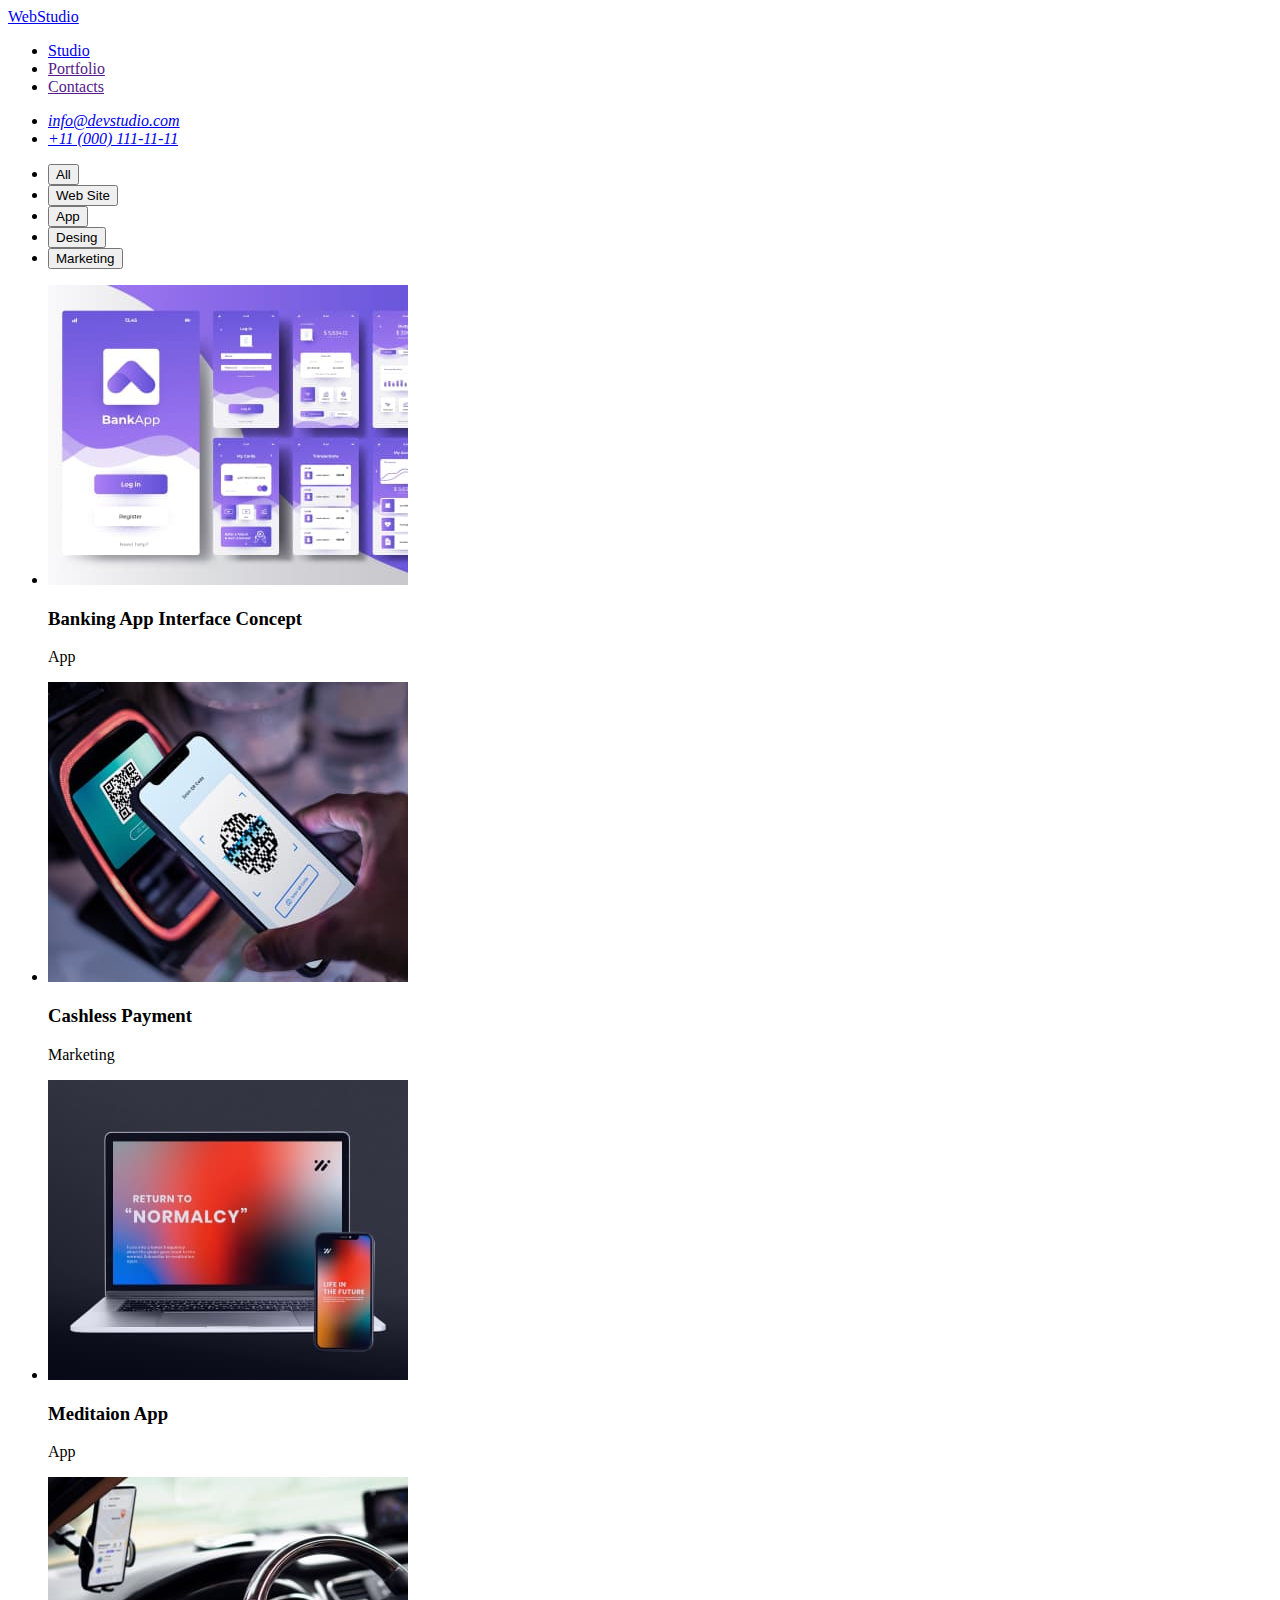
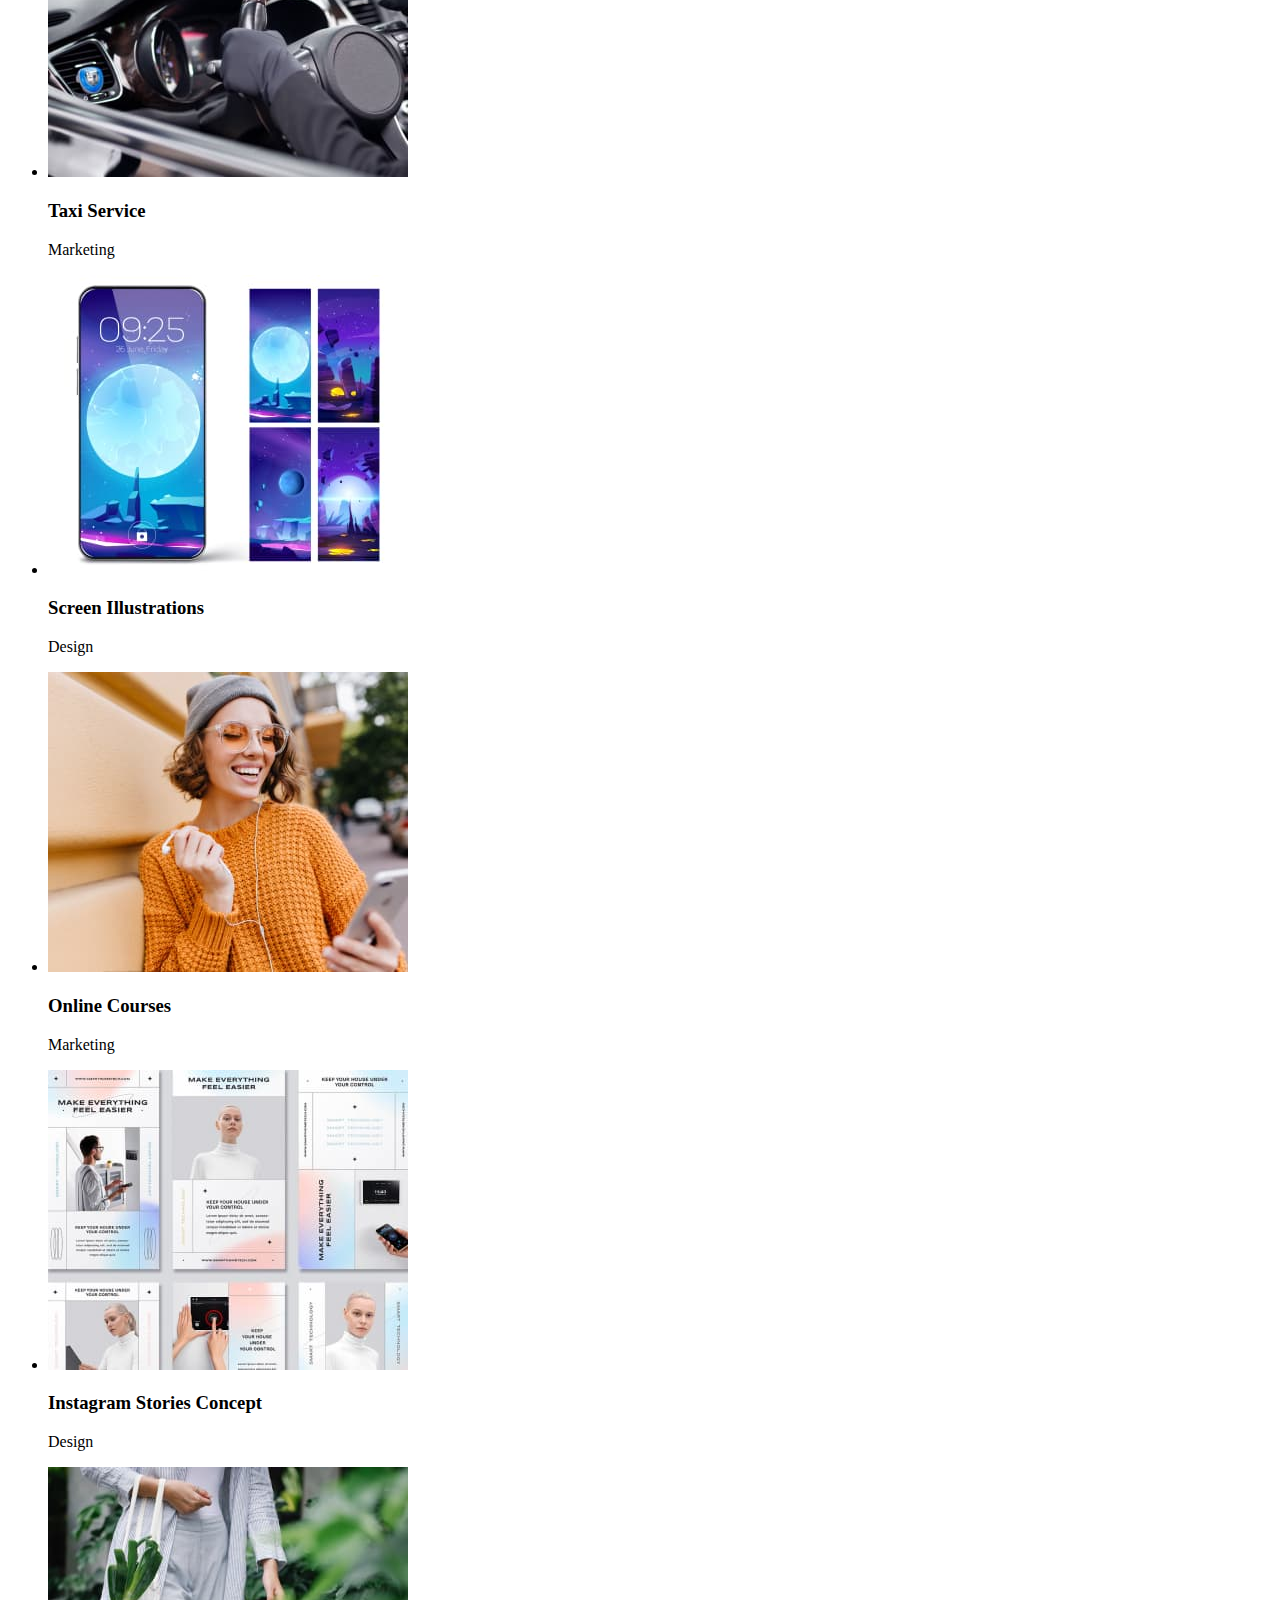
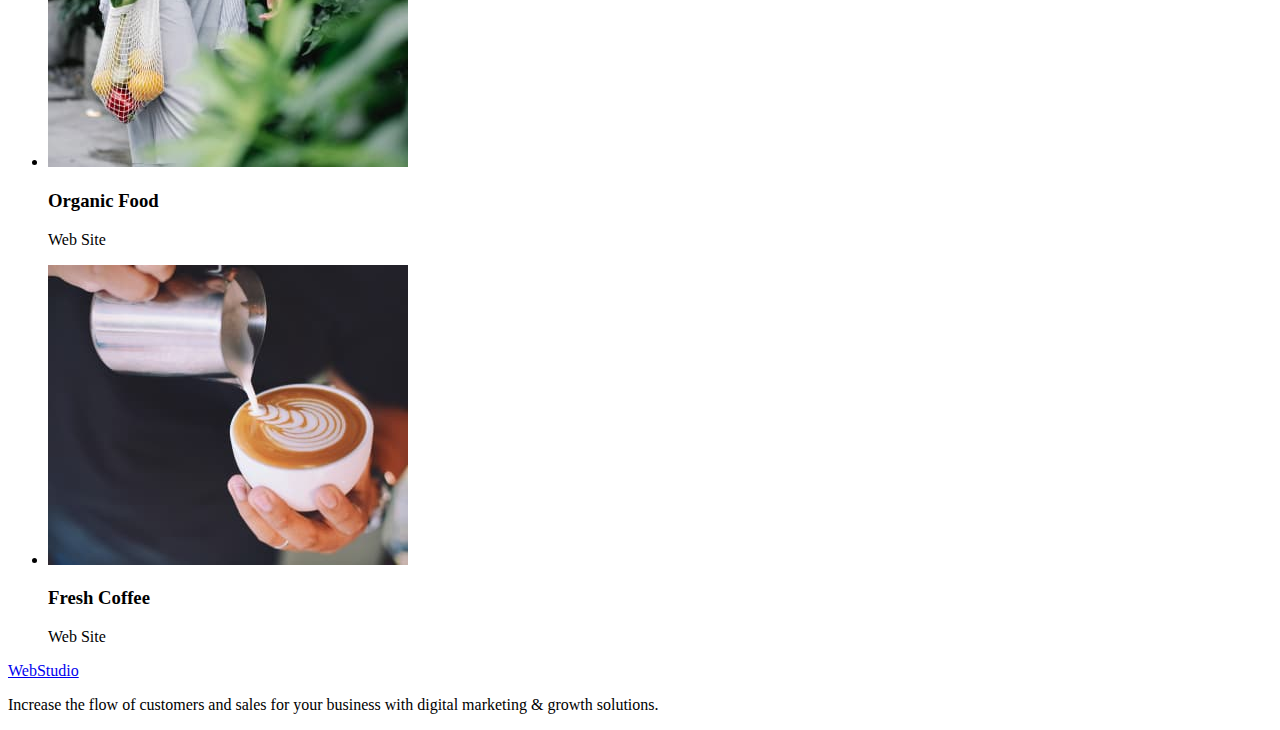
==== portfolio.html @ 8b612c7a "2" ====
<!DOCTYPE html>
<html lang="en">

<head>
    <meta charset="UTF-8">
    <meta http-equiv="X-UA-Compatible" content="IE=edge">
    <meta name="viewport" content="width=device-width, initial-scale=1.0">
    <title>Document</title>
    <link href="https://fonts.googleapis.com/css2?family=Raleway:wght@800&family=Roboto:wght@400;500;700;900&display=swap"
     rel="stylesheet" />
</head>

<body>
    <header>
        <nav>
            <a href="./index.html">WebStudio</a>

            <ul>
                <li>
                    <a href="./portfolio.html">
                        Studio
                    </a>
                </li>
                <li>
                    <a href="">
                        Portfolio
                    </a>

                </li>
                <li>
                    <a href="">
                        Contacts
                    </a>

                </li>
            </ul>

        </nav>
        <address>
            <ul>
                <li>
                    <a href="mailto:info@devstudio.com">
                        info@devstudio.com
                    </a>

                </li>
                <li>
                    <a href="tel:+110001111111">
                        +11 (000) 111-11-11
                    </a>

                </li>
            </ul>
        </address>
        
    </header>

    <main>
       <section>
        <ul>
            <li><button type="button">
                All
            </button> </li>
            <li><button type="button">
                Web Site
            </button></li>
            <li><button type="button">
                App
            </button></li>
            <li><button type="button">
                Desing
            </button></li>
            <li><button type="button">
                Marketing
            </button></li>
        </ul>
       </section>

       <section>
        <ul>
            <li>
                <img src="./images/img1.jpg" alt="img1" width="360">
                <h3>Banking App Interface Concept</h3>
                <p>App</p>
            </li>
            <li>
                <img src="./images/img2.jpg" alt="img2" width="360">
                <h3>Cashless Payment</h3>
                <p>Marketing</p>
            </li>
            <li>
                <img src="./images/img3.jpg" alt="img3" width="360">
                <h3>Meditaion App</h3>
                <p>App</p>
            </li>
            <li>
                <img src="./images/img4.jpg" alt="img4" width="360">
                <h3>Taxi Service</h3>
                <p>Marketing</p>
            </li>
            <li>
                <img src="./images/img5.jpg" alt="img5" width="360">
                <h3>Screen Illustrations</h3>
                <p>Design</p>
            </li>
            <li>
                <img src="./images/img6.jpg" alt="img6" width="360">
                <h3>Online Courses</h3>
                <p>Marketing</p>
            </li>
            <li>
                <img src="./images/img7.jpg" alt="img7" width="360">
                <h3>Instagram Stories Concept</h3>
                <p>Design</p>
            </li>
            <li>
                <img src="./images/img8.jpg" alt="img8" width="360">
                <h3>Organic Food</h3>
                <p>Web Site</p>
            </li>
            <li>
                <img src="./images/img9.jpg" alt="img9" width="360">
                <h3>Fresh Coffee</h3>
                <p>Web Site</p>
            </li>
            
        </ul>
       </section>

    </main>
    <footer>
        <a href="./index.html">
            WebStudio
        </a>
        <p>
            Increase the flow of customers and sales for your business with digital marketing & growth solutions.
        </p>

    </footer>


</body>

</html>
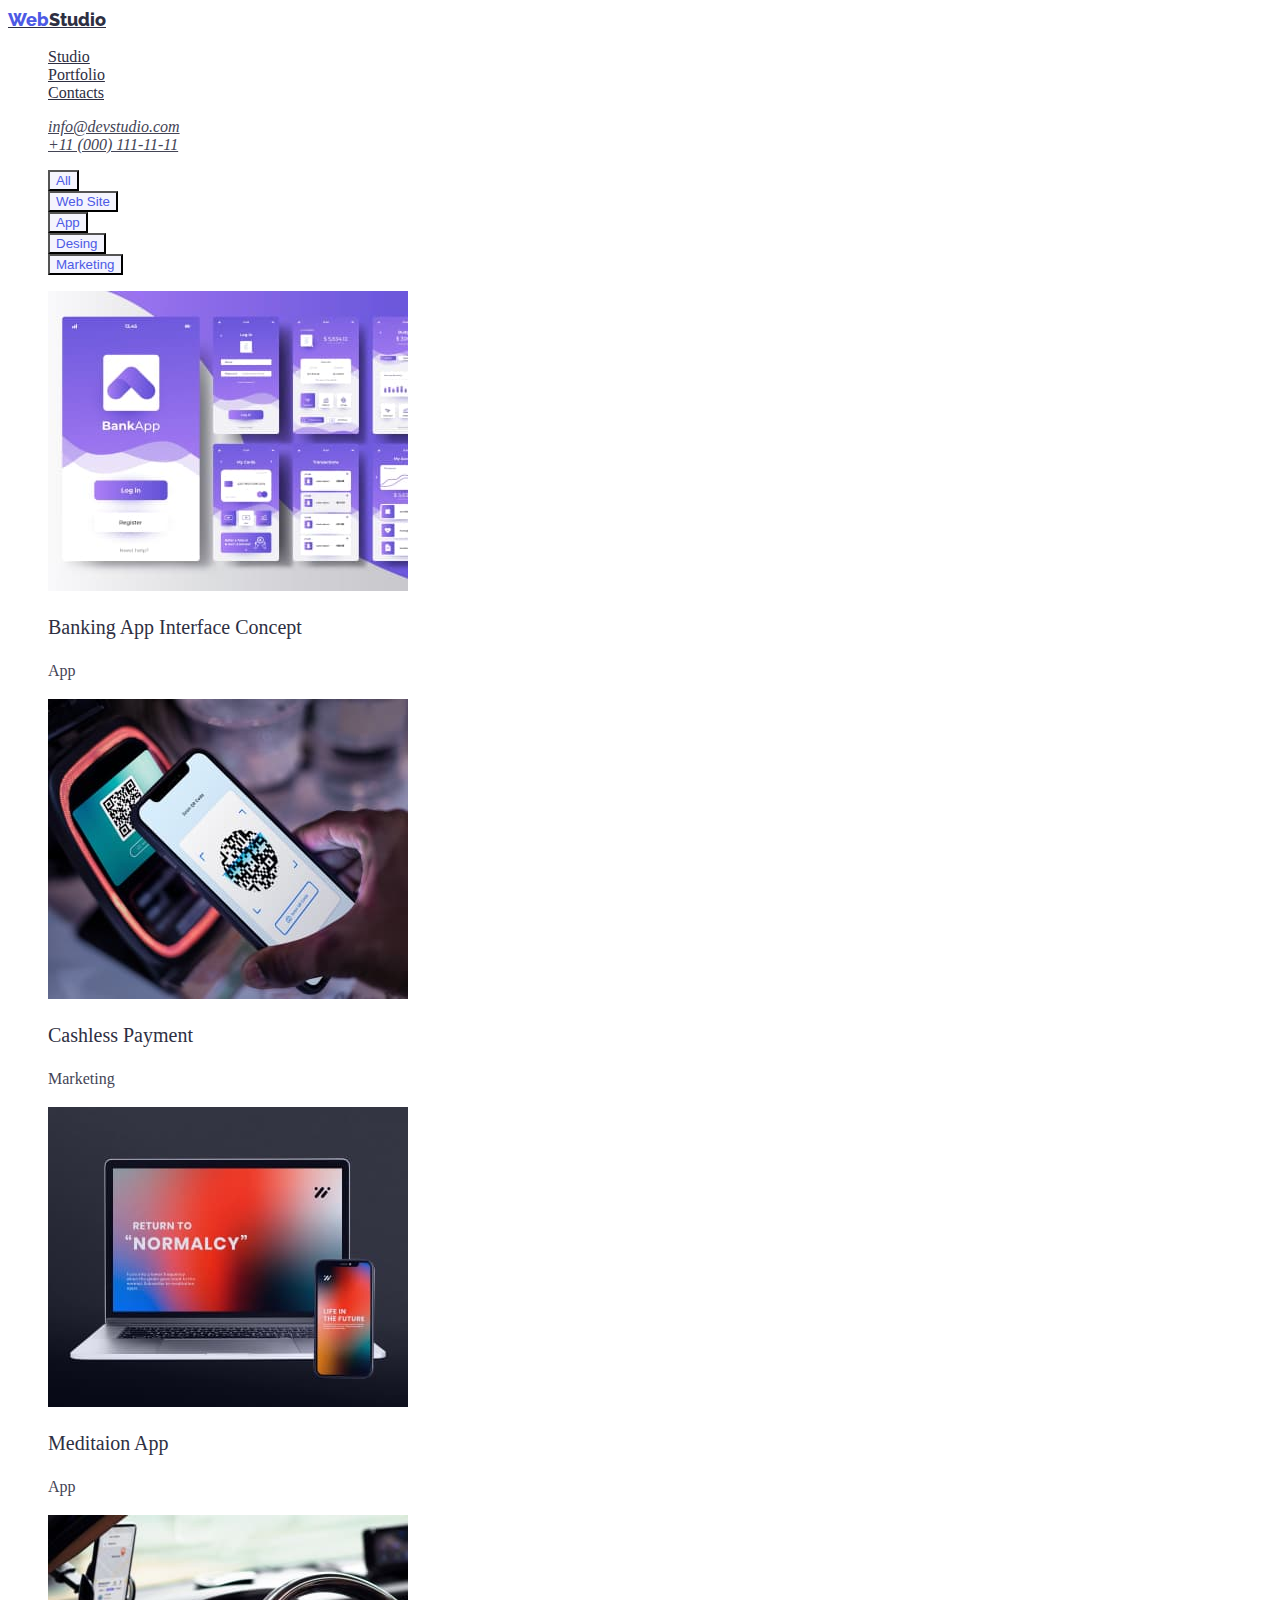
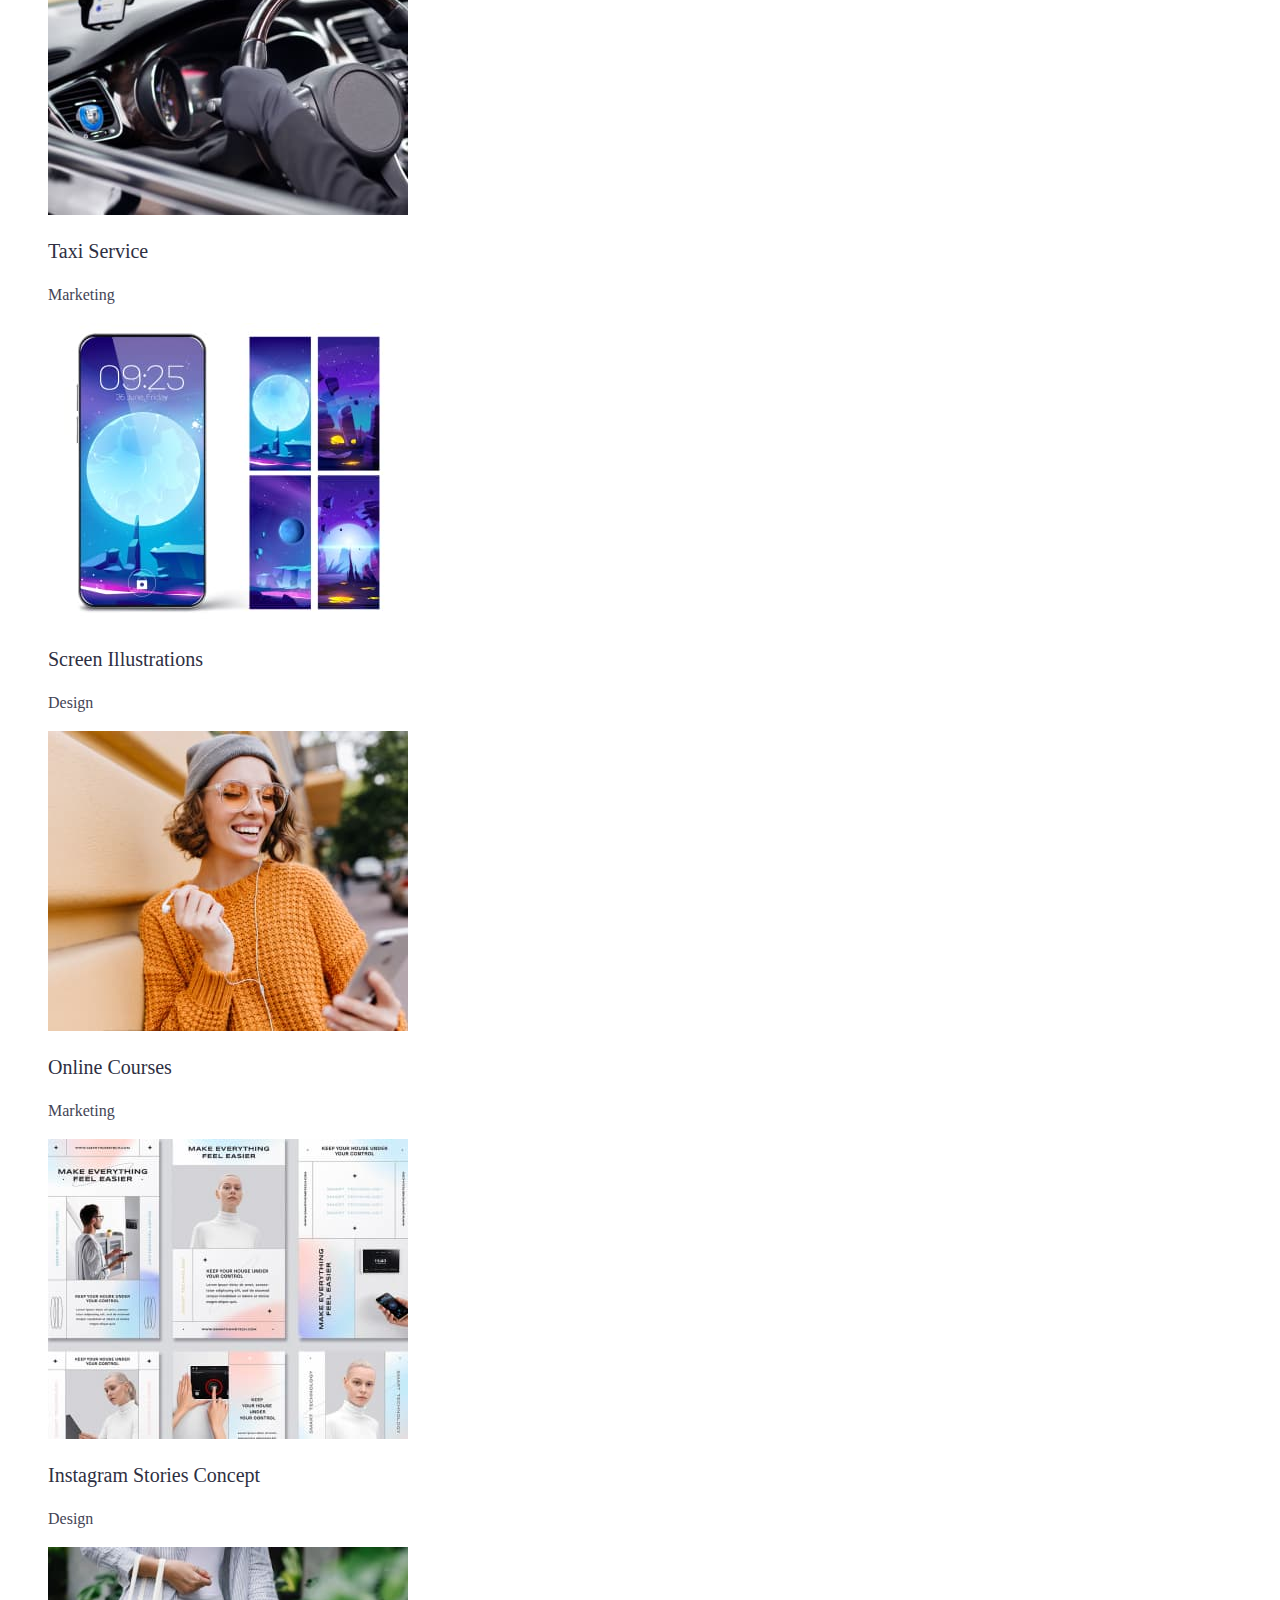
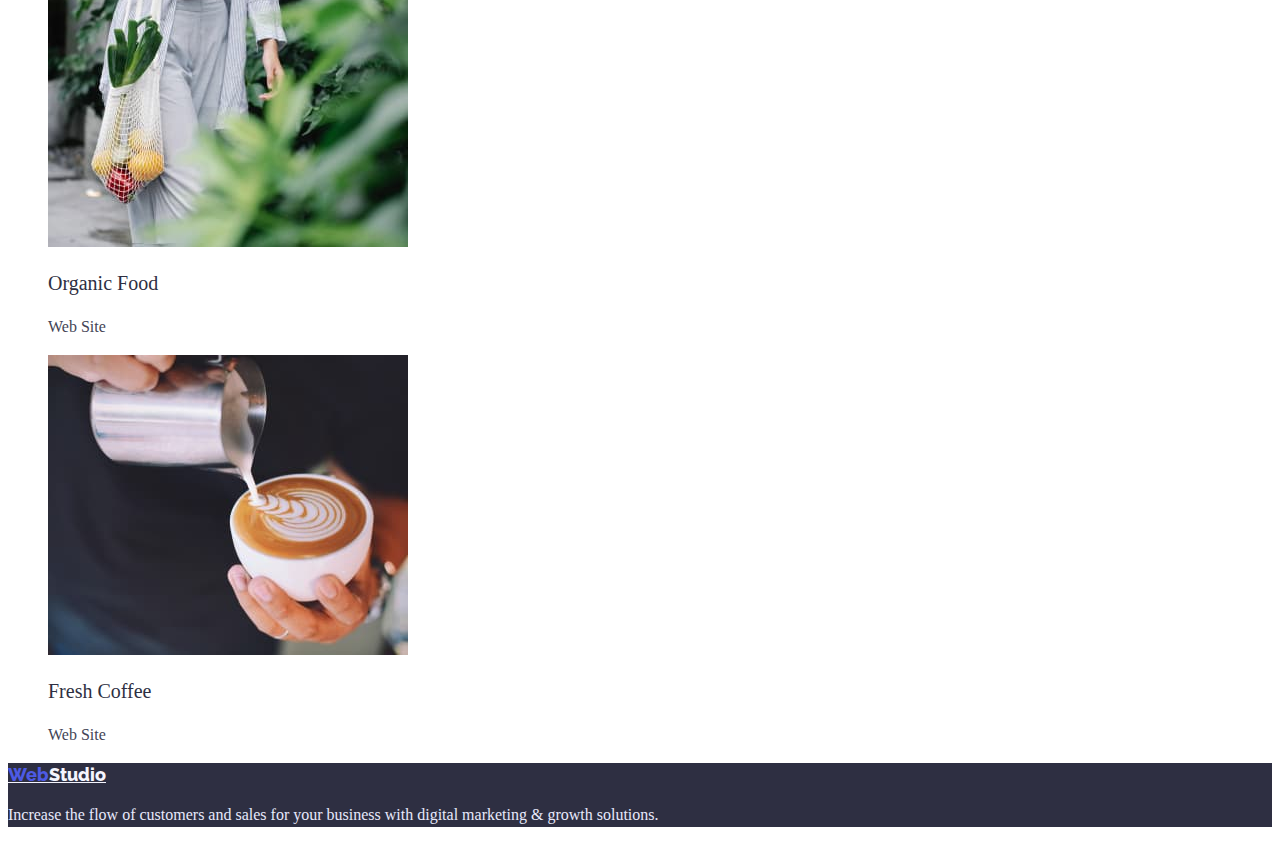
==== commit f467c71e: "2" ====
--- a/portfolio.html
+++ b/portfolio.html
@@ -1,144 +1,127 @@
 <!DOCTYPE html>
 <html lang="en">
+  <head>
+    <meta charset="UTF-8" />
+    <meta http-equiv="X-UA-Compatible" content="IE=edge" />
+    <meta name="viewport" content="width=device-width, initial-scale=1.0" />
+    <title>Document</title>
+    <link
+      href="https://fonts.googleapis.com/css2?family=Raleway:wght@800&family=Roboto:wght@400;500;700;900&display=swap"
+      rel="stylesheet"
+    />
+    <link rel="stylesheet" href="./css/styles.css" />
+  </head>
 
-<head>
-    <meta charset="UTF-8">
-    <meta http-equiv="X-UA-Compatible" content="IE=edge">
-    <meta name="viewport" content="width=device-width, initial-scale=1.0">
-    <title>Document</title>
-    <link href="https://fonts.googleapis.com/css2?family=Raleway:wght@800&family=Roboto:wght@400;500;700;900&display=swap"
-     rel="stylesheet" />
-</head>
+  <body>
+    <header>
+      <nav>
+        <a href="./index.html" class="title">
+          <span class="titleblue">Web</span>Studio</a
+        >
 
-<body>
-    <header>
-        <nav>
-            <a href="./index.html">WebStudio</a>
-
-            <ul>
-                <li>
-                    <a href="./portfolio.html">
-                        Studio
-                    </a>
-                </li>
-                <li>
-                    <a href="">
-                        Portfolio
-                    </a>
-
-                </li>
-                <li>
-                    <a href="">
-                        Contacts
-                    </a>
-
-                </li>
-            </ul>
-
-        </nav>
-        <address>
-            <ul>
-                <li>
-                    <a href="mailto:info@devstudio.com">
-                        info@devstudio.com
-                    </a>
-
-                </li>
-                <li>
-                    <a href="tel:+110001111111">
-                        +11 (000) 111-11-11
-                    </a>
-
-                </li>
-            </ul>
-        </address>
-        
+        <ul>
+          <li>
+            <a class="navigation" href="./index.html"> Studio </a>
+          </li>
+          <li>
+            <a class="navigation" href="./portfolio.html"> Portfolio </a>
+          </li>
+          <li>
+            <a href="" class="navigation"> Contacts </a>
+          </li>
+        </ul>
+      </nav>
+      <address>
+        <ul>
+          <li>
+            <a class="address" href="mailto:info@devstudio.com">
+              info@devstudio.com
+            </a>
+          </li>
+          <li>
+            <a class="address" href="tel:+110001111111">
+              +11 (000) 111-11-11
+            </a>
+          </li>
+        </ul>
+      </address>
     </header>
 
     <main>
-       <section>
+      <section>
         <ul>
-            <li><button type="button">
-                All
-            </button> </li>
-            <li><button type="button">
-                Web Site
-            </button></li>
-            <li><button type="button">
-                App
-            </button></li>
-            <li><button type="button">
-                Desing
-            </button></li>
-            <li><button type="button">
-                Marketing
-            </button></li>
+          <li><button type="button" class="button-portfolio">All</button></li>
+          <li>
+            <button type="button" class="button-portfolio">Web Site</button>
+          </li>
+          <li><button type="button" class="button-portfolio">App</button></li>
+          <li>
+            <button type="button" class="button-portfolio">Desing</button>
+          </li>
+          <li>
+            <button type="button" class="button-portfolio">Marketing</button>
+          </li>
         </ul>
-       </section>
+      </section>
 
-       <section>
+      <section>
         <ul>
-            <li>
-                <img src="./images/img1.jpg" alt="img1" width="360">
-                <h3>Banking App Interface Concept</h3>
-                <p>App</p>
-            </li>
-            <li>
-                <img src="./images/img2.jpg" alt="img2" width="360">
-                <h3>Cashless Payment</h3>
-                <p>Marketing</p>
-            </li>
-            <li>
-                <img src="./images/img3.jpg" alt="img3" width="360">
-                <h3>Meditaion App</h3>
-                <p>App</p>
-            </li>
-            <li>
-                <img src="./images/img4.jpg" alt="img4" width="360">
-                <h3>Taxi Service</h3>
-                <p>Marketing</p>
-            </li>
-            <li>
-                <img src="./images/img5.jpg" alt="img5" width="360">
-                <h3>Screen Illustrations</h3>
-                <p>Design</p>
-            </li>
-            <li>
-                <img src="./images/img6.jpg" alt="img6" width="360">
-                <h3>Online Courses</h3>
-                <p>Marketing</p>
-            </li>
-            <li>
-                <img src="./images/img7.jpg" alt="img7" width="360">
-                <h3>Instagram Stories Concept</h3>
-                <p>Design</p>
-            </li>
-            <li>
-                <img src="./images/img8.jpg" alt="img8" width="360">
-                <h3>Organic Food</h3>
-                <p>Web Site</p>
-            </li>
-            <li>
-                <img src="./images/img9.jpg" alt="img9" width="360">
-                <h3>Fresh Coffee</h3>
-                <p>Web Site</p>
-            </li>
-            
+          <li>
+            <img src="./images/img1.jpg" alt="img1" width="360" />
+            <h3 class="list-item-portfolio">Banking App Interface Concept</h3>
+            <p class="list-skills-portfolio">App</p>
+          </li>
+          <li>
+            <img src="./images/img2.jpg" alt="img2" width="360" />
+            <h3 class="list-item-portfolio">Cashless Payment</h3>
+            <p class="list-skills-portfolio">Marketing</p>
+          </li>
+          <li>
+            <img src="./images/img3.jpg" alt="img3" width="360" />
+            <h3 class="list-item-portfolio">Meditaion App</h3>
+            <p class="list-skills-portfolio">App</p>
+          </li>
+          <li>
+            <img src="./images/img4.jpg" alt="img4" width="360" />
+            <h3 class="list-item-portfolio">Taxi Service</h3>
+            <p class="list-skills-portfolio">Marketing</p>
+          </li>
+          <li>
+            <img src="./images/img5.jpg" alt="img5" width="360" />
+            <h3 class="list-item-portfolio">Screen Illustrations</h3>
+            <p class="list-skills-portfolio">Design</p>
+          </li>
+          <li>
+            <img src="./images/img6.jpg" alt="img6" width="360" />
+            <h3 class="list-item-portfolio">Online Courses</h3>
+            <p class="list-skills-portfolio">Marketing</p>
+          </li>
+          <li>
+            <img src="./images/img7.jpg" alt="img7" width="360" />
+            <h3 class="list-item-portfolio">Instagram Stories Concept</h3>
+            <p class="list-skills-portfolio">Design</p>
+          </li>
+          <li>
+            <img src="./images/img8.jpg" alt="img8" width="360" />
+            <h3 class="list-item-portfolio">Organic Food</h3>
+            <p class="list-skills-portfolio">Web Site</p>
+          </li>
+          <li>
+            <img src="./images/img9.jpg" alt="img9" width="360" />
+            <h3 class="list-item-portfolio">Fresh Coffee</h3>
+            <p class="list-skills-portfolio">Web Site</p>
+          </li>
         </ul>
-       </section>
-
+      </section>
     </main>
-    <footer>
-        <a href="./index.html">
-            WebStudio
-        </a>
-        <p>
-            Increase the flow of customers and sales for your business with digital marketing & growth solutions.
-        </p>
-
+   <footer class="footer">
+      <a href="./index.html" class="title-footer">
+        <span class="titleblue">Web</span>Studio</a
+      >
+      <p class="list-footer">
+        Increase the flow of customers and sales for your business with digital
+        marketing & growth solutions.
+      </p>
     </footer>
-
-
-</body>
-
-</html>+  </body>
+</html>
--- a/css/styles.css
+++ b/css/styles.css
@@ -0,0 +1,140 @@
+ul {
+  list-style-type: none;
+}
+/*Header*/
+
+.navigation {
+  color: #2e2f42;
+}
+.navigation:hover,
+:focus {
+  color: #404bbf;
+  background-color: #ffffff;
+}
+
+.address {
+  color: #434455;
+  width: 153px;
+  height: 24px;
+  left: 940px;
+  top: 24px;
+}
+
+/*body*/
+
+.body {
+  font-family: roboto;
+  color: #2e2f42;
+}
+
+.title {
+  font-family: Raleway;
+  font-style: normal;
+  font-weight: 800;
+  font-size: 18px;
+  line-height: 24px;
+  color: #2e2f42;
+}
+.title:hover,
+:focus {
+  background-color: #ffffff;
+}
+
+.titleblue {
+  color: #4d5ae5;
+}
+
+.hero-section {
+  background-color: #2e2f42;
+}
+
+.hero-text {
+  color: #ffffff;
+  font-weight: 700;
+  font-size: 56px;
+  line-height: 60px;
+}
+
+.hero-button {
+  background: #4d5ae5;
+  color: #ffffff;
+}
+
+.hero-button:hover,
+:focus {
+  background-color: #404bbf;
+}
+
+/*sectio two*/
+
+.section-two {
+  margin: 120px 156px;
+}
+
+.list-item {
+  font-weight: 500;
+  font-size: 20px;
+  line-height: 24px;
+}
+.list-skills {
+  font-weight: 400;
+  font-size: 16px;
+  line-height: 24px;
+  color: #434455;
+}
+
+/*section-three*/
+.section-three {
+}
+
+.section-title {
+  font-weight: 700;
+  font-size: 36px;
+  line-height: 40px;
+}
+
+/*footer*/
+
+.footer {
+  background: #2e2f42;
+}
+.title-footer {
+  font-family: Raleway;
+  font-style: normal;
+  font-weight: 800;
+  font-size: 18px;
+  line-height: 24px;
+  color: #f4f4fd;
+}
+
+.list-footer {
+  font-weight: 400;
+  font-size: 16px;
+  line-height: 24px;
+  color: #e7e9fc;
+}
+
+/*portfolio*/
+
+.button-portfolio {
+  background: #f4f4fd;
+  color: #4d5ae5;
+}
+
+.button-portfolio:hover,
+:focus {
+  background-color: #404bbf;
+  color: #ffffff;
+}
+.list-item-portfolio {
+  font-weight: 500;
+  font-size: 20px;
+  line-height: 24px;
+  color: #2e2f42;
+}
+.list-skills-portfolio {
+  font-weight: 400;
+  font-size: 16px;
+  line-height: 24px;
+  color: #434455;
+}
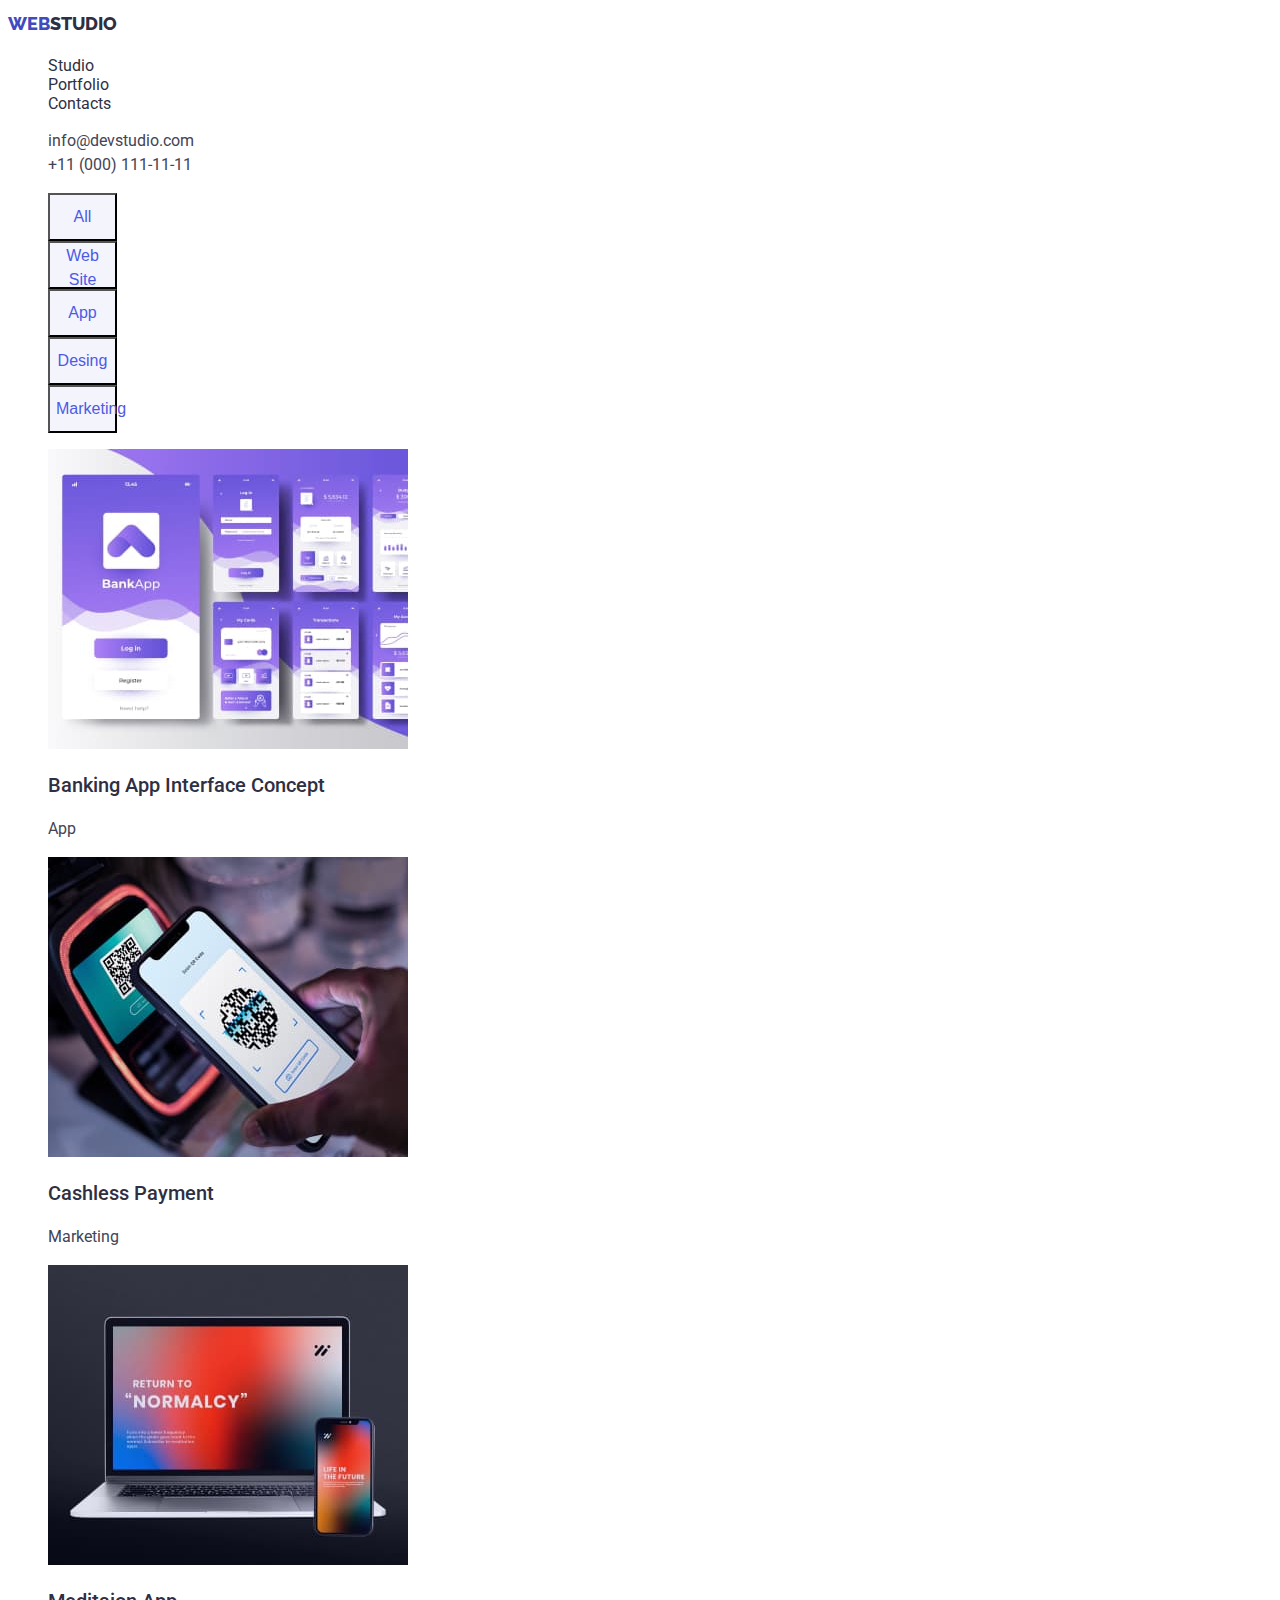
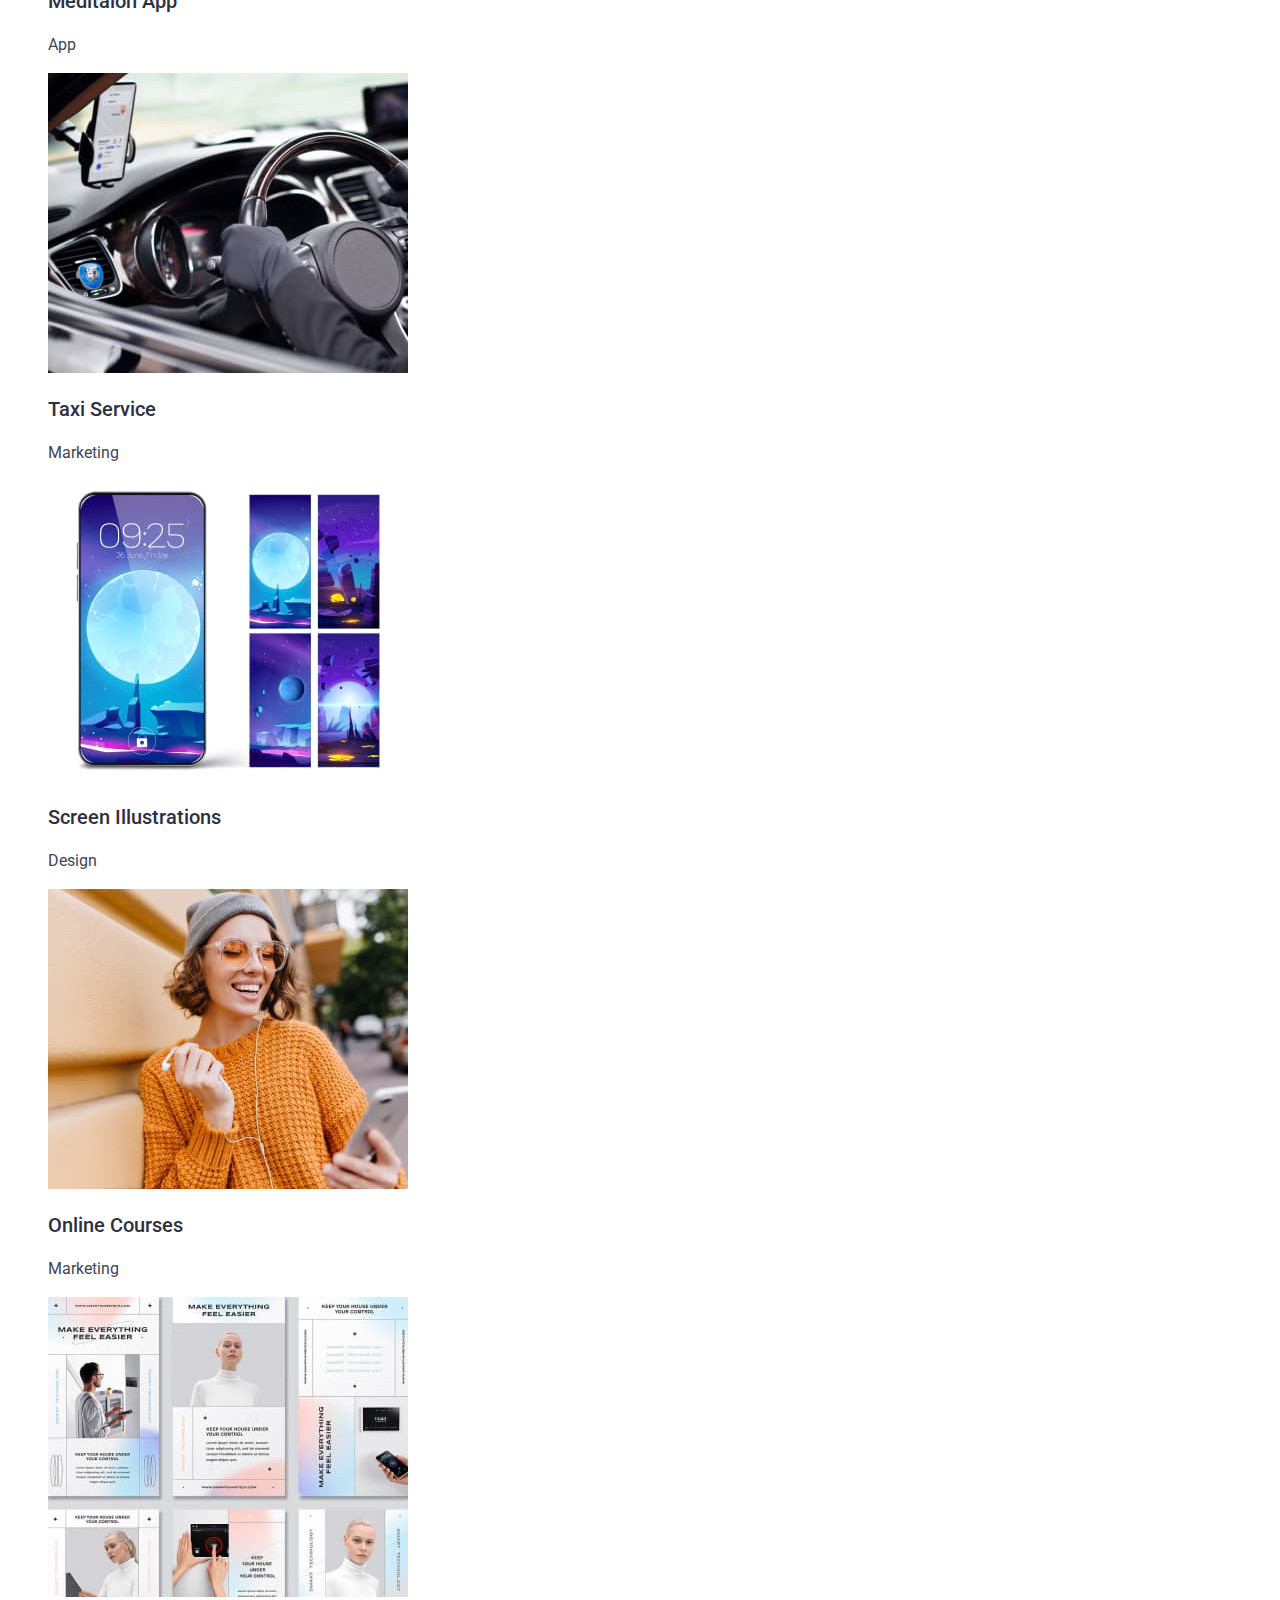
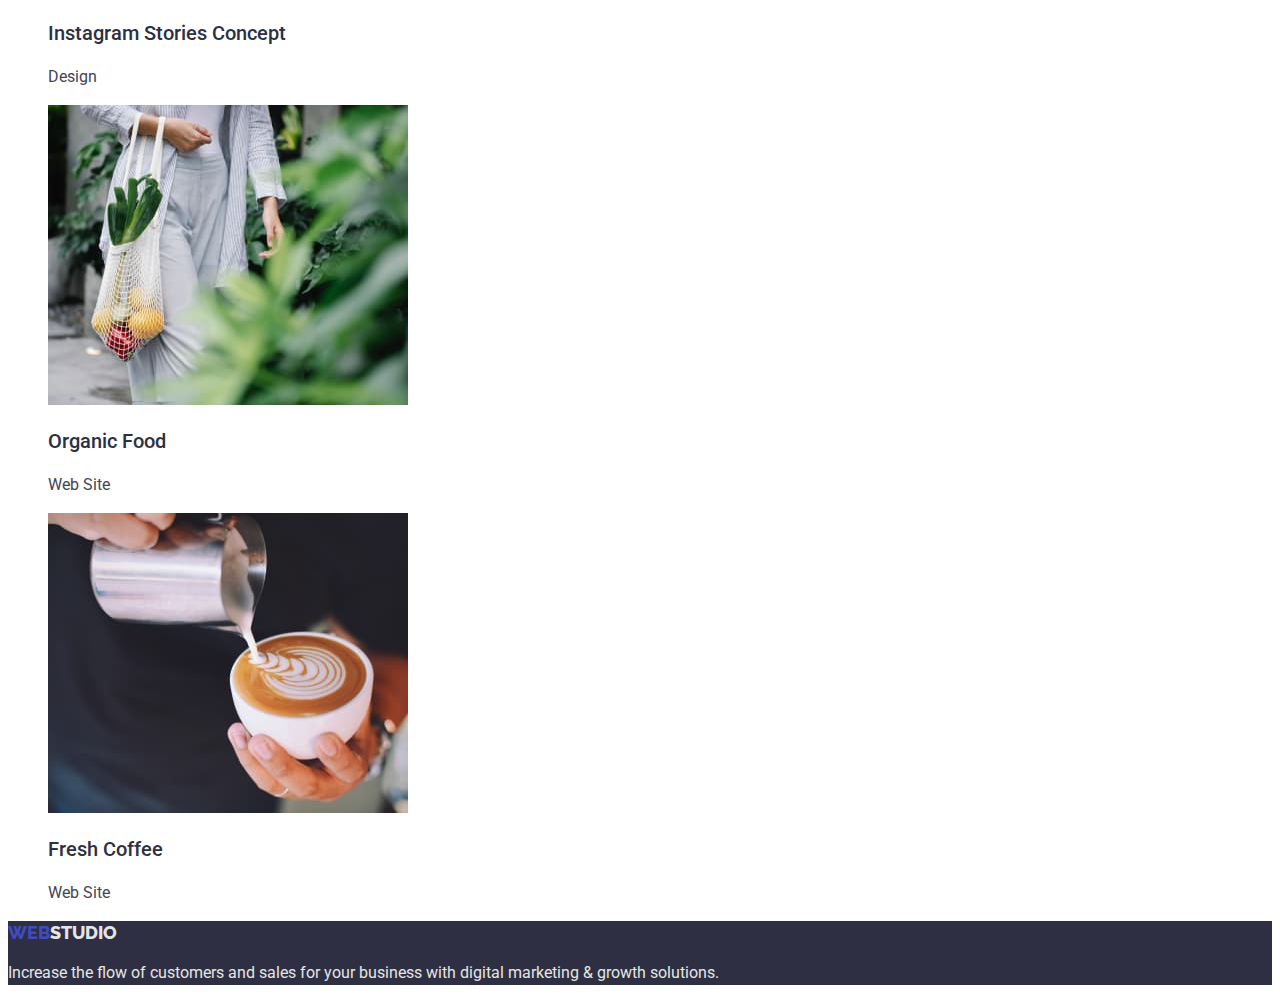
==== commit ddbaa82b: "hm2" ====
--- a/portfolio.html
+++ b/portfolio.html
@@ -16,7 +16,7 @@
     <header>
       <nav>
         <a href="./index.html" class="title">
-          <span class="titleblue">Web</span>Studio</a
+          <span class="titleblue">WEB</span>STUDIO</a
         >
 
         <ul>
@@ -34,7 +34,7 @@
       <address>
         <ul>
           <li>
-            <a class="address" href="mailto:info@devstudio.com">
+            <a class="address navigation" href="mailto:info@devstudio.com">
               info@devstudio.com
             </a>
           </li>
@@ -116,7 +116,7 @@
     </main>
    <footer class="footer">
       <a href="./index.html" class="title-footer">
-        <span class="titleblue">Web</span>Studio</a
+        <span class="titleblue">WEB</span>STUDIO</a
       >
       <p class="list-footer">
         Increase the flow of customers and sales for your business with digital
--- a/css/styles.css
+++ b/css/styles.css
@@ -1,86 +1,109 @@
+:root {
+  --background-color: #e5e5e5;
+  --title-text-color: #2e2f42;
+  --text-color: #434455;
+  --accent-color: #404bbf;
+  --background-color-button: #f4f4fd;
+  --white-color: #ffffff;
+}
+
+body {
+  font-family: roboto;
+  color: var(--title-text-color);
+}
+
 ul {
   list-style-type: none;
 }
 /*Header*/
 
 .navigation {
-  color: #2e2f42;
+  color: var(--title-text-color);
+  text-decoration: none;
 }
 .navigation:hover,
 :focus {
-  color: #404bbf;
-  background-color: #ffffff;
+  color:var(--accent-color);
 }
 
 .address {
-  color: #434455;
-  width: 153px;
-  height: 24px;
-  left: 940px;
-  top: 24px;
+  color: var(--text-color);
+  font-style: normal;
+  font-weight: 400;
+  font-size: 16px;
+  line-height: 1.5;
+  text-decoration: none;
 }
 
 /*body*/
-
-.body {
-  font-family: roboto;
-  color: #2e2f42;
-}
 
 .title {
   font-family: Raleway;
   font-style: normal;
   font-weight: 800;
   font-size: 18px;
-  line-height: 24px;
-  color: #2e2f42;
-}
-.title:hover,
-:focus {
-  background-color: #ffffff;
+  line-height: 1.8;
+  color: var(--title-text-color);
+  text-decoration: none;
 }
 
 .titleblue {
-  color: #4d5ae5;
+  color: var(--accent-color);
 }
 
 .hero-section {
-  background-color: #2e2f42;
+  width: 1440px;
+  height: 600px;
+  left: 0px;
+  top: 72px;
+  background-color: var(--title-text-color);
 }
 
 .hero-text {
-  color: #ffffff;
+  color: var(--white-color);
   font-weight: 700;
   font-size: 56px;
-  line-height: 60px;
+  line-height: 1.07;
+  width: 494px;
+  height: 120px;
+  left: 473px;
+  top: 260px;
 }
 
 .hero-button {
+  width: 169px;
+  height: 56px;
+  left: 636px;
+  top: 428px;
+  font-style: normal;
+  font-weight: 500;
+  font-size: 16px;
+  line-height: 1.5;
   background: #4d5ae5;
-  color: #ffffff;
+  color: var(--background-color);
+  cursor: pointer;
 }
 
 .hero-button:hover,
 :focus {
-  background-color: #404bbf;
+  background-color: var(--accent-color);
 }
 
 /*sectio two*/
 
 .section-two {
-  margin: 120px 156px;
 }
 
 .list-item {
   font-weight: 500;
   font-size: 20px;
-  line-height: 24px;
+  line-height: 1.2;
 }
 .list-skills {
   font-weight: 400;
   font-size: 16px;
-  line-height: 24px;
-  color: #434455;
+  line-height: 1.5;
+  color: var(--text-color);
 }
 
 /*section-three*/
@@ -90,51 +113,60 @@
 .section-title {
   font-weight: 700;
   font-size: 36px;
-  line-height: 40px;
+  line-height: 1.1;
 }
 
 /*footer*/
 
 .footer {
-  background: #2e2f42;
+  background: var(--title-text-color);
 }
 .title-footer {
   font-family: Raleway;
   font-style: normal;
   font-weight: 800;
   font-size: 18px;
-  line-height: 24px;
-  color: #f4f4fd;
+  line-height: 1.3;
+  color: var(--background-color);
+  text-decoration: none;
 }
 
 .list-footer {
   font-weight: 400;
   font-size: 16px;
-  line-height: 24px;
-  color: #e7e9fc;
+  line-height: 1.5;
+  color: var(--background-color);
 }
 
 /*portfolio*/
 
 .button-portfolio {
-  background: #f4f4fd;
+  background: var(--background-color-button);
   color: #4d5ae5;
+  font-style: normal;
+  font-weight: 500;
+  font-size: 16px;
+  line-height: 1.5;
+  width: 69px;
+  height: 48px;
+  cursor: pointer;
+  
 }
 
 .button-portfolio:hover,
 :focus {
-  background-color: #404bbf;
-  color: #ffffff;
+  background-color: var(--accent-color);
+  color: var(--white-color);
 }
 .list-item-portfolio {
   font-weight: 500;
   font-size: 20px;
-  line-height: 24px;
-  color: #2e2f42;
+  line-height: 1.2;
+  color: var(--title-text-color);
 }
 .list-skills-portfolio {
   font-weight: 400;
   font-size: 16px;
-  line-height: 24px;
-  color: #434455;
+  line-height: 1.5;
+  color: var(--text-color);
 }
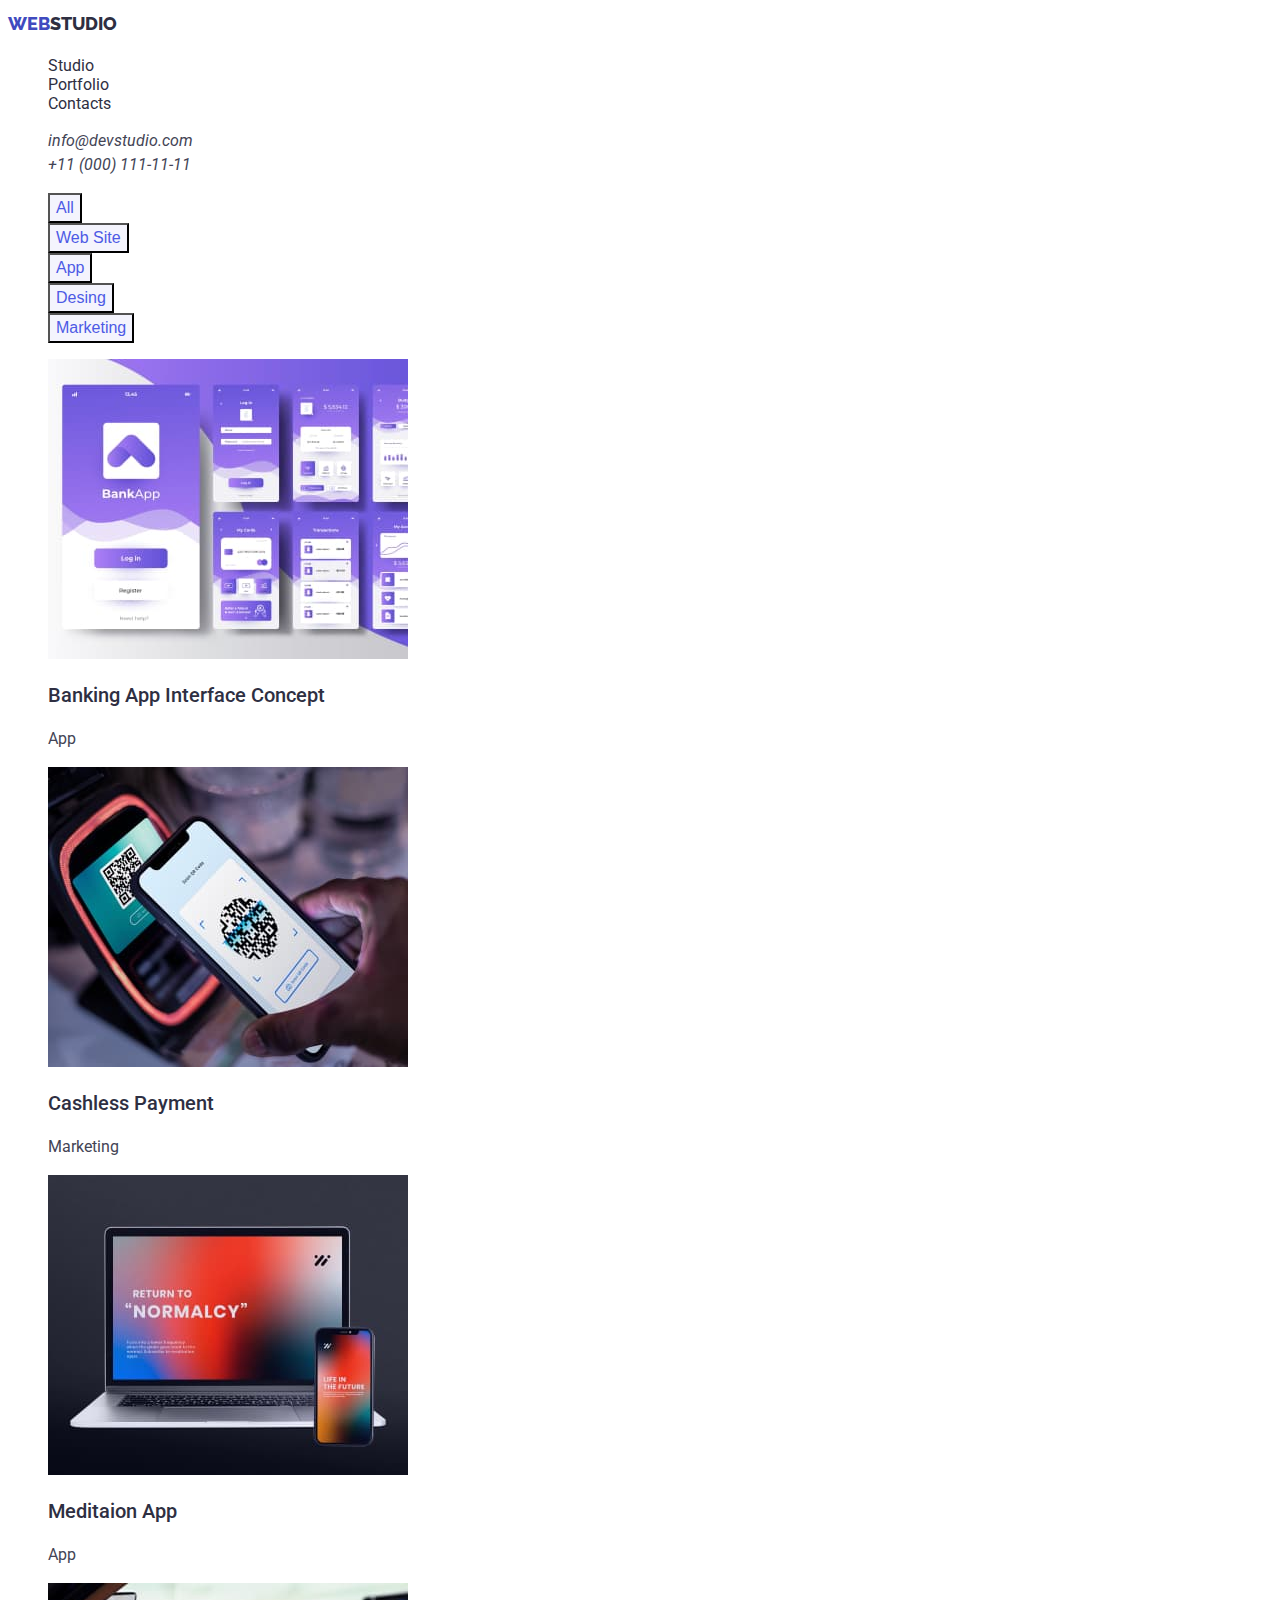
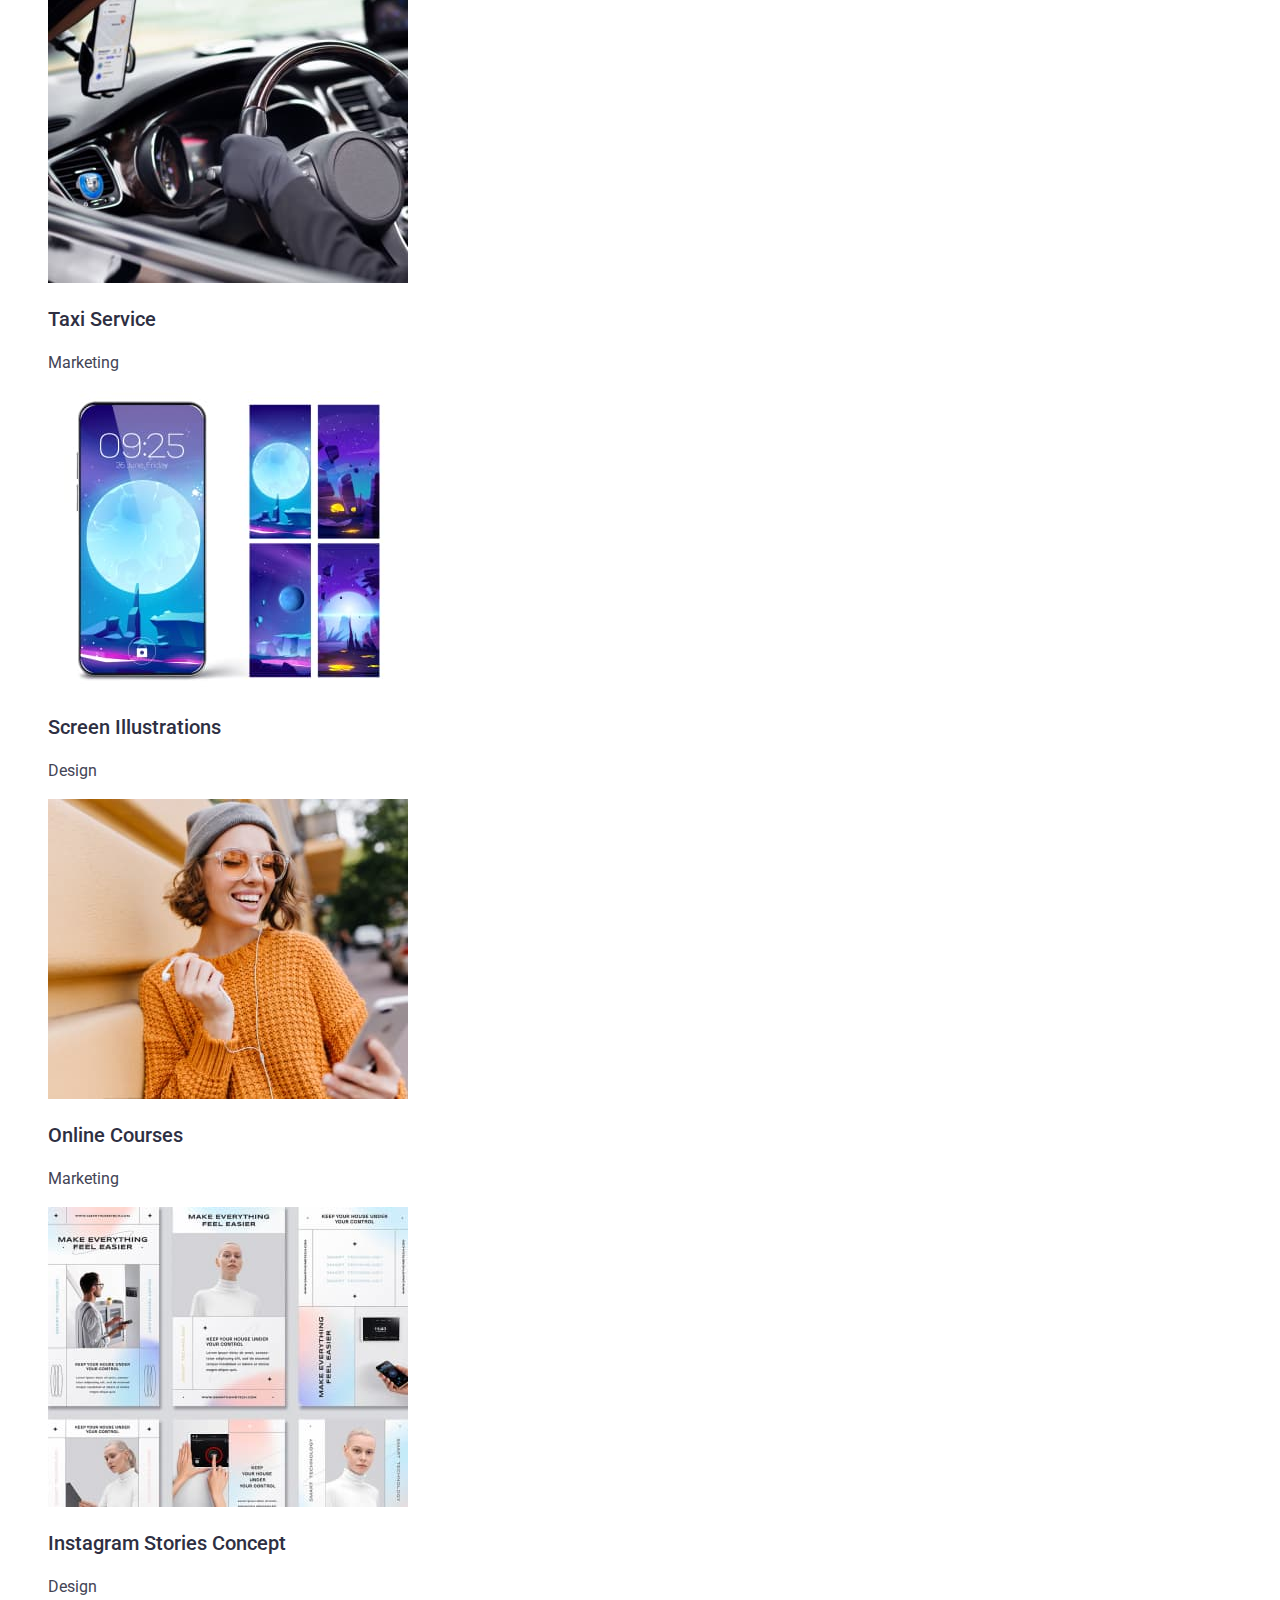
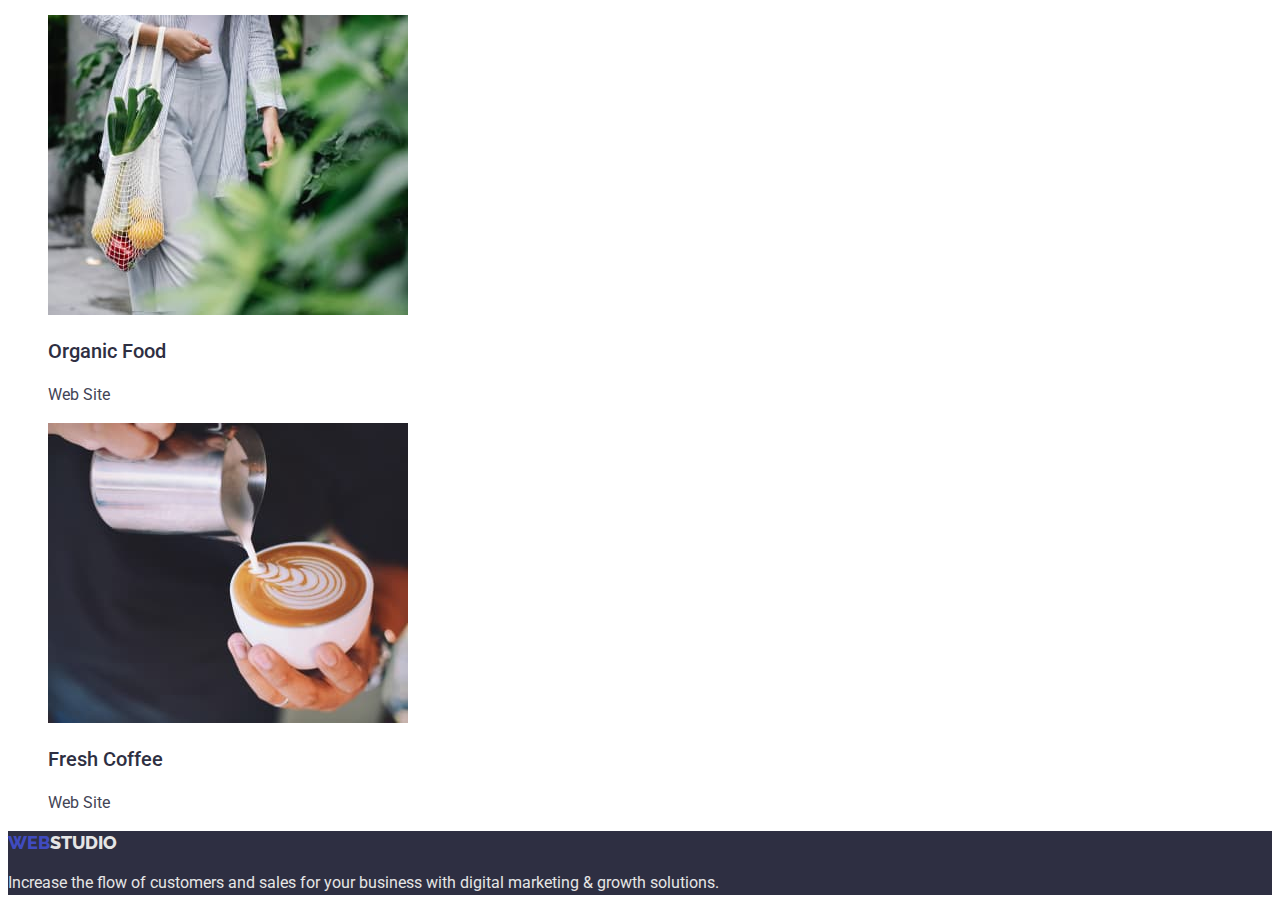
==== commit dc7d3097: "виправлені помилки" ====
--- a/portfolio.html
+++ b/portfolio.html
@@ -39,7 +39,7 @@
             </a>
           </li>
           <li>
-            <a class="address" href="tel:+110001111111">
+            <a class="address navigation" href="tel:+110001111111">
               +11 (000) 111-11-11
             </a>
           </li>
@@ -62,9 +62,6 @@
             <button type="button" class="button-portfolio">Marketing</button>
           </li>
         </ul>
-      </section>
-
-      <section>
         <ul>
           <li>
             <img src="./images/img1.jpg" alt="img1" width="360" />
@@ -114,7 +111,7 @@
         </ul>
       </section>
     </main>
-   <footer class="footer">
+    <footer class="footer">
       <a href="./index.html" class="title-footer">
         <span class="titleblue">WEB</span>STUDIO</a
       >
--- a/css/styles.css
+++ b/css/styles.css
@@ -8,7 +8,7 @@
 }
 
 body {
-  font-family: roboto;
+  font-family: "Roboto", sans-serif;
   color: var(--title-text-color);
 }
 
@@ -22,14 +22,12 @@
   text-decoration: none;
 }
 .navigation:hover,
-:focus {
-  color:var(--accent-color);
+.navigation:focus {
+  color: var(--accent-color);
 }
 
 .address {
   color: var(--text-color);
-  font-style: normal;
-  font-weight: 400;
   font-size: 16px;
   line-height: 1.5;
   text-decoration: none;
@@ -38,8 +36,7 @@
 /*body*/
 
 .title {
-  font-family: Raleway;
-  font-style: normal;
+  font-family: "Raleway", sans-serif;
   font-weight: 800;
   font-size: 18px;
   line-height: 1.8;
@@ -52,8 +49,6 @@
 }
 
 .hero-section {
-  width: 1440px;
-  height: 600px;
   left: 0px;
   top: 72px;
   background-color: var(--title-text-color);
@@ -64,8 +59,7 @@
   font-weight: 700;
   font-size: 56px;
   line-height: 1.07;
-  width: 494px;
-  height: 120px;
+  max-width: 494px;
   left: 473px;
   top: 260px;
 }
@@ -80,12 +74,12 @@
   font-size: 16px;
   line-height: 1.5;
   background: #4d5ae5;
-  color: var(--background-color);
+  color: var(--white-color);
   cursor: pointer;
 }
 
 .hero-button:hover,
-:focus {
+.hero-button:focus {
   background-color: var(--accent-color);
 }
 
@@ -122,8 +116,7 @@
   background: var(--title-text-color);
 }
 .title-footer {
-  font-family: Raleway;
-  font-style: normal;
+  font-family: "Raleway", sans-serif;
   font-weight: 800;
   font-size: 18px;
   line-height: 1.3;
@@ -143,14 +136,10 @@
 .button-portfolio {
   background: var(--background-color-button);
   color: #4d5ae5;
-  font-style: normal;
   font-weight: 500;
   font-size: 16px;
   line-height: 1.5;
-  width: 69px;
-  height: 48px;
   cursor: pointer;
-  
 }
 
 .button-portfolio:hover,
